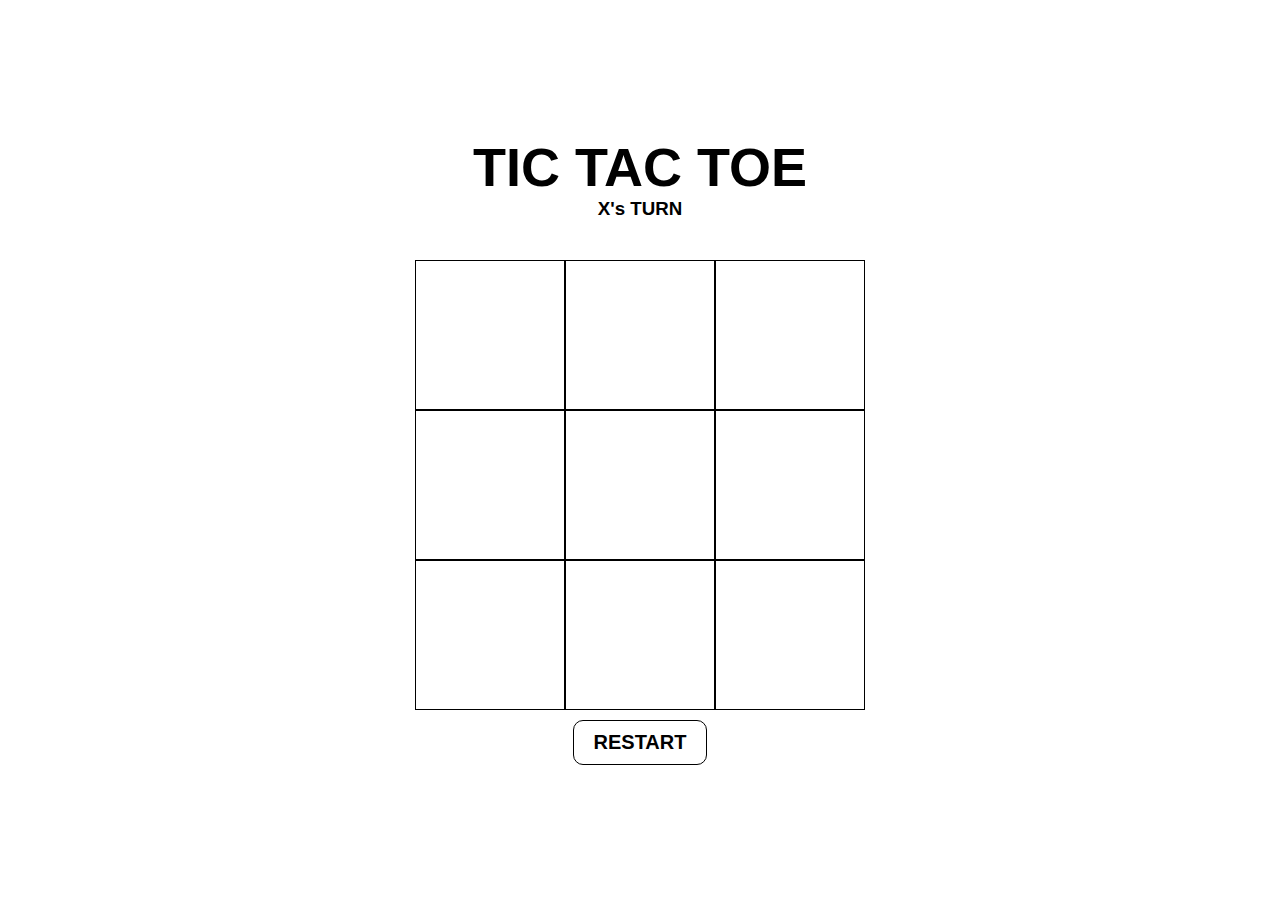
==== gamepage.html @ 2012c87f "Starting files" ====
<html>
    <head>
        <title>Tic Tac Toe</title>
        <link rel="stylesheet" href="css/gamepage.css">
    </head>
    <body>
        <div class="container">
            <h1 id="playerText">Tic Tac Toe</h1>
            <h3 id="turnText">X's TURN</h3>
            <div id="gameboard">
                <div class="cell" id="0"></div>
                <div class="cell" id="1"></div>
                <div class="cell" id="2"></div>
                <div class="cell" id="3"></div>
                <div class="cell" id="4"></div>
                <div class="cell" id="5"></div>
                <div class="cell" id="6"></div>
                <div class="cell" id="7"></div>
                <div class="cell" id="8"></div>
            </div>

            <button id="restart">Restart</a></button>
        </div>
        <script src="scripts/board.js"></script>
    </body>
</html>
---- css/gamepage.css ----
*{
    padding: 0;
    margin: 0;
    box-sizing: border-box;
}

body {
    font-family: Arial, Helvetica, sans-serif;
}

h1 {
    font-size: 54px;
    text-transform: uppercase;
}

.container {
    padding: 40px;
    height: 100vh;
    display: flex;
    justify-content: center;
    align-items: center;
    flex-direction: column;
}

#gameboard {
    width: 450px;
    display: flex;
    flex-wrap: wrap;
    margin-top: 40px;
}

/* .cell {
    font-size: 80px;
    display: flex;
    justify-content: center;
    flex-direction: column;
    align-items: center;
    height: 100px;
    width: 100px;
    border: 1px solid black;
} */

.cell {
    height: 150px;
    width: 150px;
    display: flex;
    align-items: center;
    justify-content: center;
    font-size: 100px;
    border: 1px solid black;
}

button {
    text-transform: uppercase;
    margin-top: 10px;
    padding: 10px 20px;
    border-radius: 10px;
    background-color: white;
    border: 1px solid black;
    font-size: 20px;
    transition: 200ms transform;
    font-weight: 600;
}

button:hover {
    cursor: pointer;
    transform: scale(1.05);
    background-color: rgba(0, 128, 0, 0.656);
    border: 1px solid white;
}
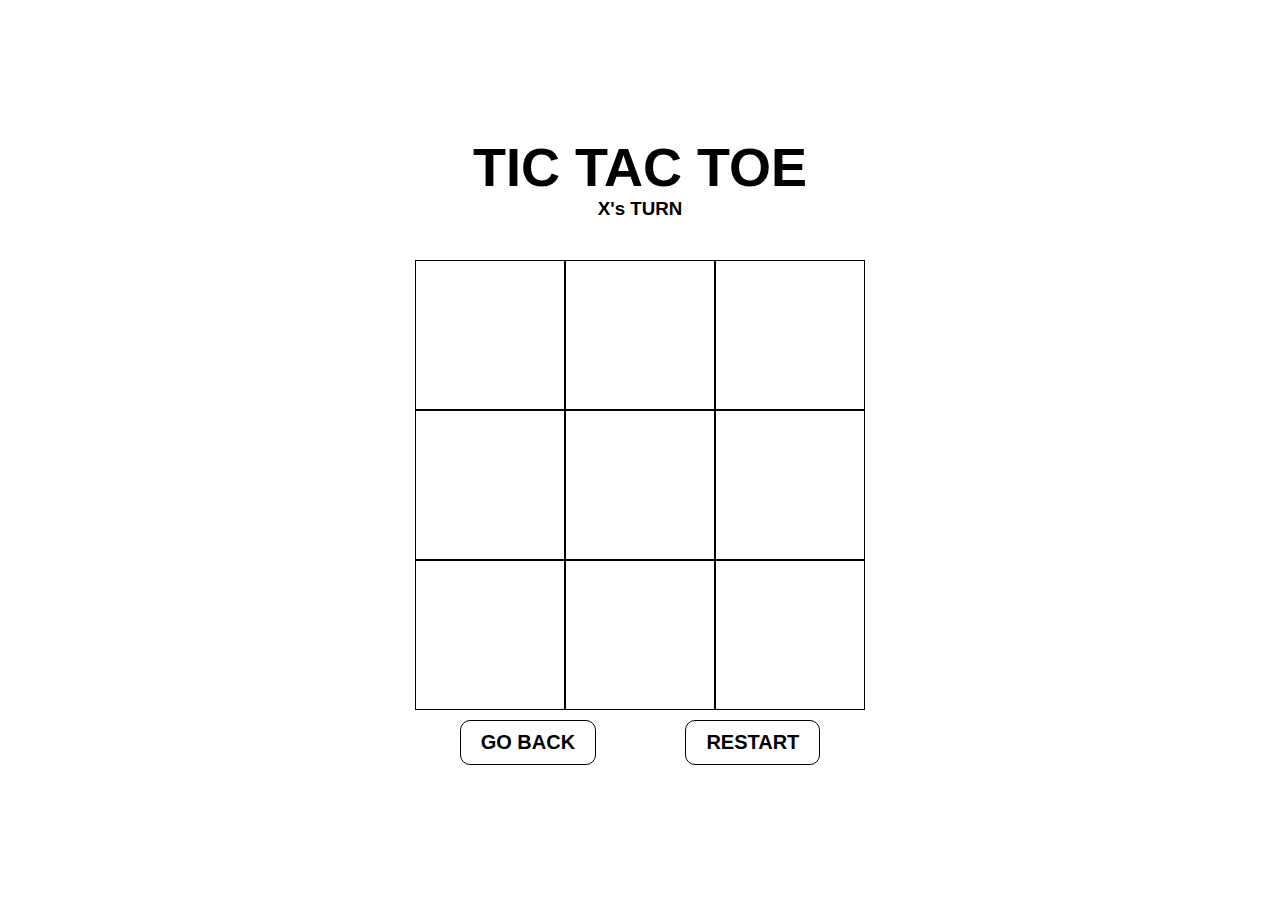
==== commit 98ea7e34: "General CSS" ====
--- a/gamepage.html
+++ b/gamepage.html
@@ -19,7 +19,10 @@
                 <div class="cell" id="8"></div>
             </div>
 
-            <button id="restart">Restart</a></button>
+            <div id="buttonContainer">
+                <button onclick="location.href='/index.html'">Go back</a></button>
+                <button id="restart">Restart</a></button>
+            </div>
         </div>
         <script src="scripts/board.js"></script>
     </body>
--- a/css/gamepage.css
+++ b/css/gamepage.css
@@ -20,6 +20,13 @@
     justify-content: center;
     align-items: center;
     flex-direction: column;
+}
+
+#buttonContainer {
+    align-items: center;
+    display: flex;
+    justify-content: space-around;
+    width: 450px;
 }
 
 #gameboard {
